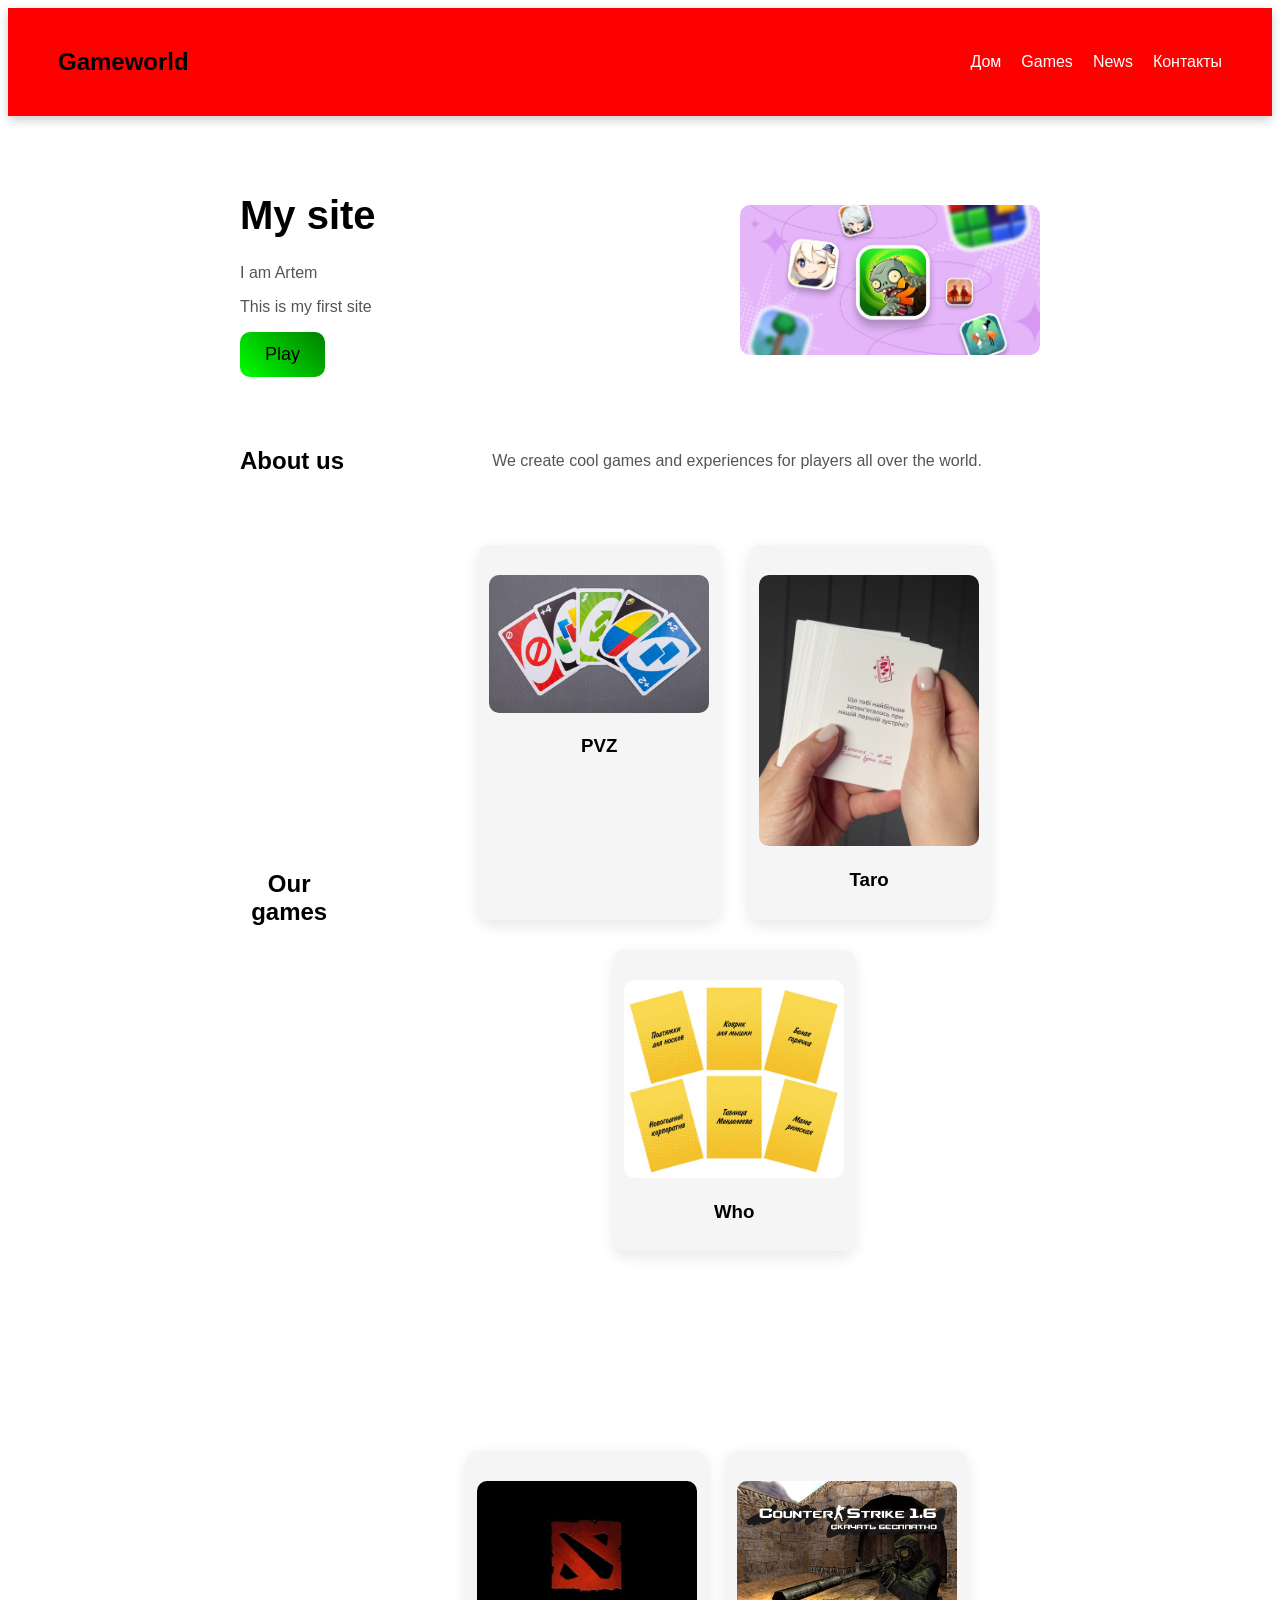
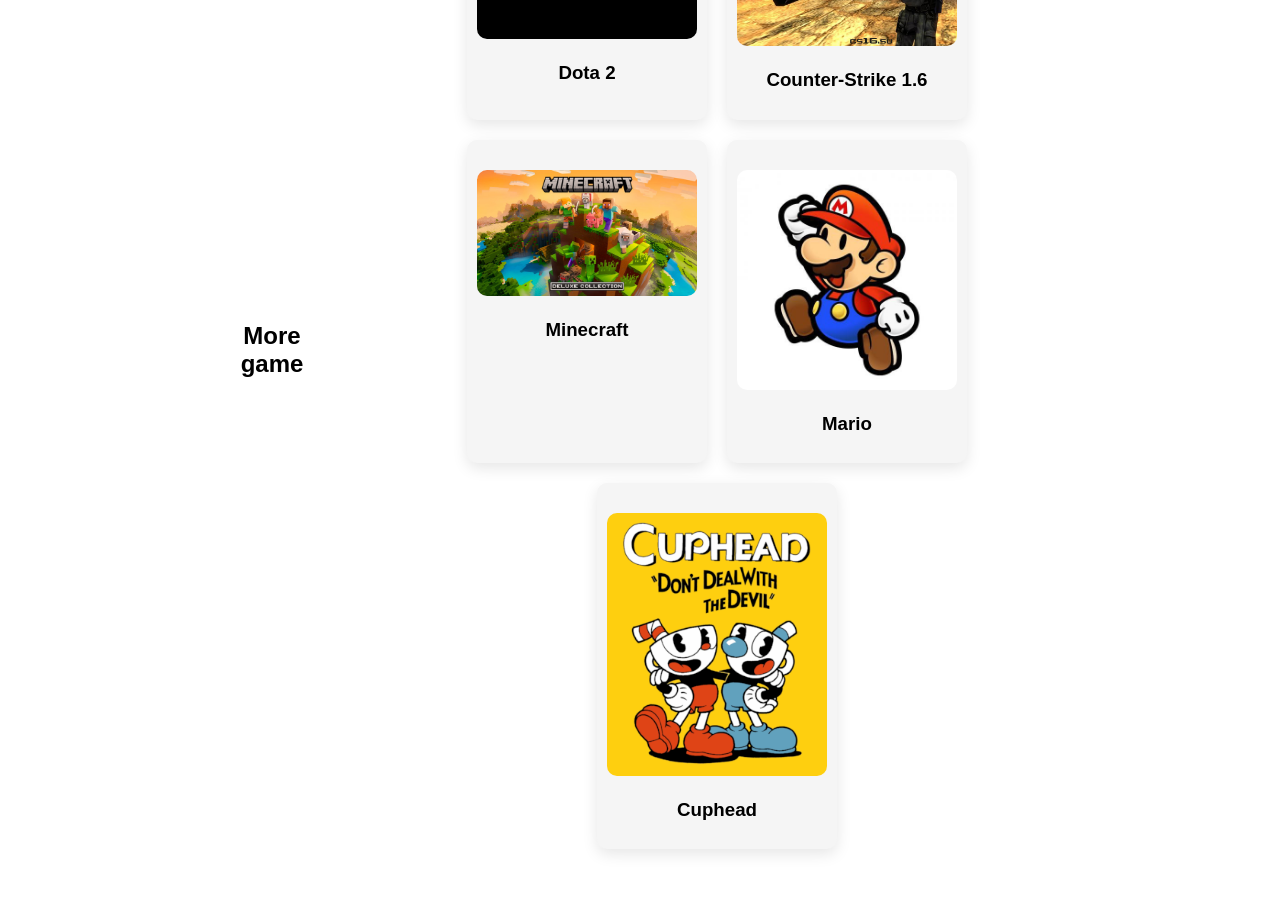
==== index.html @ b4166fed "Add files via upload" ====
<!DOCTYPE html>
<html lang="ru">

<head>
   <meta charset="UTF-8">
   <title>My first site</title>
   <link rel="stylesheet" href="style.css">
</head>

<body>

<header>
   <h2>Gameworld</h2>

   <nav>
      <ul>
         <li><a href="#">Дом</a></li>
         <li><a href="#">Games</a></li>
         <li><a href="#">News</a></li>
         <li><a href="#">Контакты</a></li>
      </ul>
   </nav>
</header>

<!-- HERO -->
<div class="hero">

   <div class="hero-text">
      <h1>My site</h1>
      <p>I am Artem</p>
      <p>This is my first site</p>
      <button>Play</button>
   </div>

   <div class="hero-image">
      <img src="Game.jpg" alt="Игры">
   </div>

</div>

<!-- ABOUT -->
<section class="about">
   <h2>About us</h2>
   <p>We create cool games and experiences for players all over the world.</p>
</section>

<!-- GAMES -->
<section class="games">
   <h2>Our games</h2>

   <div class="game-list">

      <div class="game-card">
         <img src="game1.jpg" alt="PVZ">
         <h3>PVZ</h3>
      </div>

      <div class="game-card">
         <img src="game2.jpg" alt="Taro">
         <h3>Taro</h3>
      </div>

      <div class="game-card">
         <img src="game3.jpg" alt="Who">
         <h3>Who</h3>
      </div>

   </div>
</section>

<section class="more-games">
   <h2>More game</h2>

   <div class="game-list">
      <div class="game-card">
         <img src="game4.jpg" alt="dota 2">
         <h3>Dota 2</h3>
      </div>
      <div class="game-card">
         <img src="game5.jpg" alt="Cs 1.6">
         <h3>Counter-Strike 1.6</h3>
      </div>
      <div class="game-card">
         <img src="game6.jpg" alt="Minecraft">
         <h3>Minecraft</h3>
      </div>
      <div class="game-card">
         <img src="game7.jpg" alt="Mario">
         <h3>Mario</h3>
      </div>
      <div class="game-card">
         <img src="game8.png" alt="Caphead">
         <h3>Cuphead</h3>
      </div>
   </div>
</section>

</body>
</html>
---- style.css ----
body {
    background-color: rgb(255, 255, 255);
    color: rgb(0, 0, 0);
    font-family: Arial;
    text-align: center;
}
button {
    background: linear-gradient(45deg, lime, green);
    color: black;
    border: none;
    padding: 12px 25px;
    font-size: 18px;
    border-radius: 10px;
    cursor: pointer;
    transition: 0.3s;
}
button:hover {
    transform: scale(1.1);
    background: linear-gradient(45deg, lime, green);
    box-shadow: 0 5px 15px rgba(0,255,0,0.5);
}
img {
    max-width: 100%;
    height: auto;
    border-radius: 10px;
    margin-top: 20px;
}
.hero img {
    transition: 0.3s;
}

.hero img:hover {
    transform: scale(1.05);
}
h1 {
    font-size: 40px;
}
header {
    display: flex;
    justify-content: space-between;
    align-items: center ;
    background: #ff0000;
    padding: 20px 50px;
    box-shadow: 0 4px 10px rgba(0,0,0,0.2);
}
ul {
    display: flex;
    list-style: none;
    gap: 20px
}
h2 {
    display: inline;
    margin-right: 40px;
}
a {
    color: white;
    text-decoration: none;
}
a:hover {
    color: lime;
}
p {
    color: #555;
}
.hero,
section {
    display: flex;
    justify-content: space-between;
    align-items: center;
    max-width: 800px;
    width: 90%;
    margin: 50px auto;
    gap: 50px;
}
.hero-text {
    text-align: left;  
}
.hero img {
    width: 300px;
    border-radius: 10px;
}
.hero-image img {
    margin-left: 20px;
}
section {
    width: 800px;
    margin: 50px auto;
    text-align: center;
}
.about p {
    color: #555;
    max-width: 600px;
    margin: 10px auto;
}
.game-list {
    display: flex;
    gap: 30px;
    flex-wrap: wrap;
    justify-content: center;
}
.more-games .game-list {
    display: flex;
    flex-wrap: wrap;
    gap: 20px;
    justify-content: center;
}
.more-games {
    padding-top: 100px;
    margin-top: 100px !important;
}
.game-card {
    width: 220px;
    background: #f5f5f5;
    padding: 10px;
    border-radius: 10px;
    transition: 0.3s;
    box-shadow: 0 5px 15px rgba(0,0,0,0.1);
}
.game-card img {
    width: 100%;
    border-radius: 10px;
}
.game-card:hover {
    transform: translateY(-10px);
}
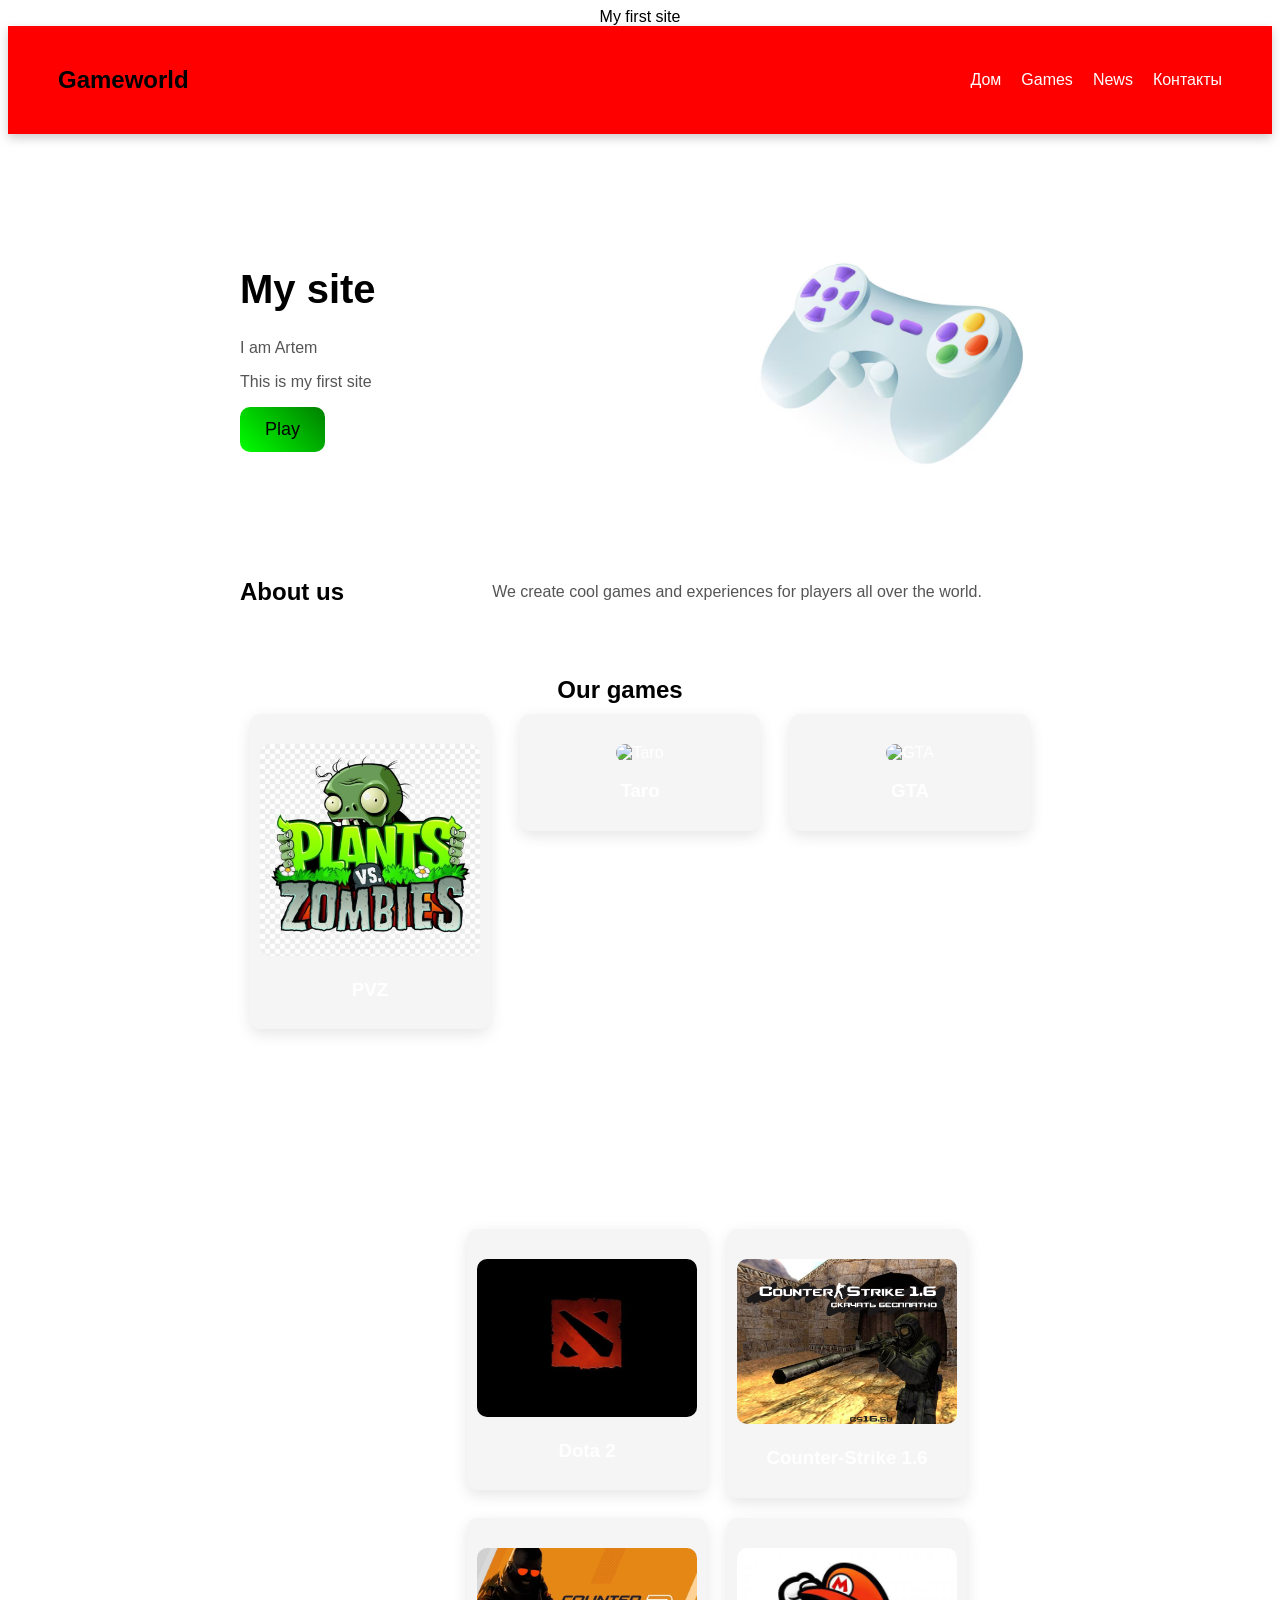
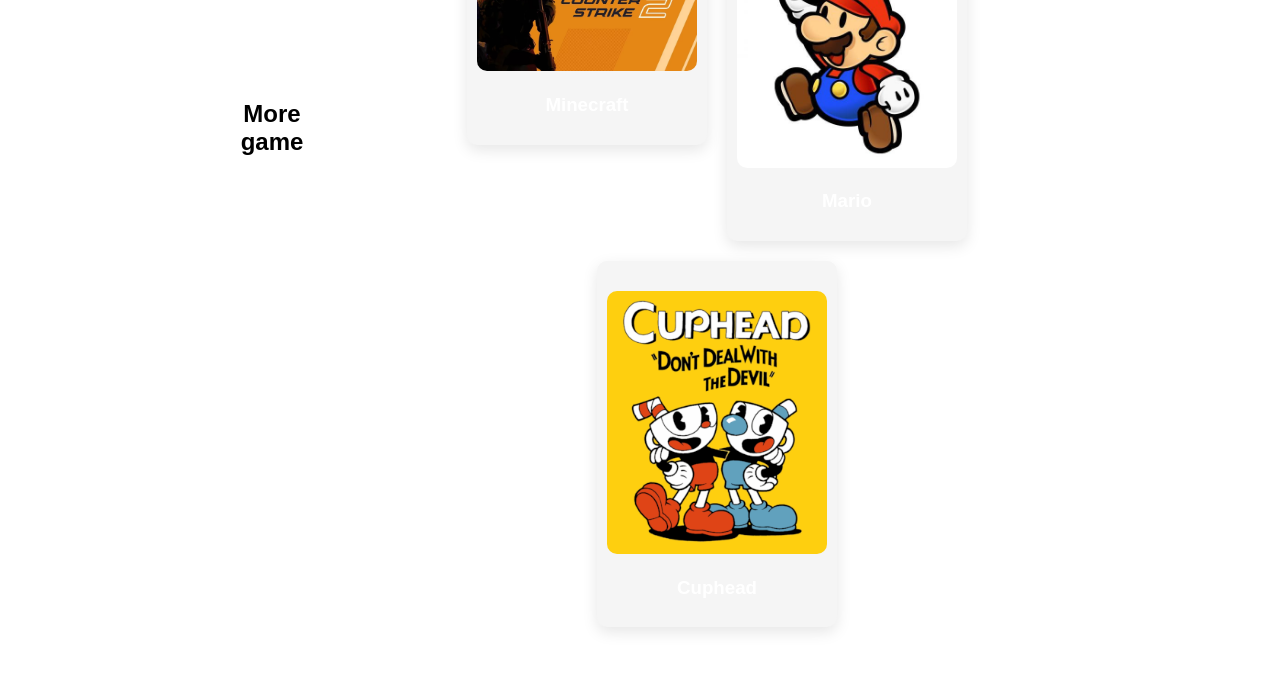
==== commit e6d758a0: "Add files via upload" ====
--- a/index.html
+++ b/index.html
@@ -3,6 +3,7 @@
 
 <head>
    <meta charset="UTF-8">
+   <meta name="viewport" content="width=device-wigth, initial-scala=1.0"
    <title>My first site</title>
    <link rel="stylesheet" href="style.css">
 </head>
@@ -14,10 +15,10 @@
 
    <nav>
       <ul>
-         <li><a href="#">Дом</a></li>
-         <li><a href="#">Games</a></li>
-         <li><a href="#">News</a></li>
-         <li><a href="#">Контакты</a></li>
+         <li><a href="index.html">Дом</a></li>
+         <li><a href="html/games.html">Games</a></li>
+         <li><a href="html/news.html">News</a></li>
+         <li><a href="html/Контакты.html">Контакты</a></li>
       </ul>
    </nav>
 </header>
@@ -29,11 +30,11 @@
       <h1>My site</h1>
       <p>I am Artem</p>
       <p>This is my first site</p>
-      <button>Play</button>
+      <button onclick="location.href='html/play.html'">Play</button>
    </div>
 
    <div class="hero-image">
-      <img src="Game.jpg" alt="Игры">
+      <img src="/Images/Play.avif" alt="Игры">
    </div>
 
 </div>
@@ -49,22 +50,24 @@
    <h2>Our games</h2>
 
    <div class="game-list">
-
-      <div class="game-card">
-         <img src="game1.jpg" alt="PVZ">
-         <h3>PVZ</h3>
-      </div>
-
-      <div class="game-card">
-         <img src="game2.jpg" alt="Taro">
-         <h3>Taro</h3>
-      </div>
-
-      <div class="game-card">
-         <img src="game3.jpg" alt="Who">
-         <h3>Who</h3>
-      </div>
-
+      <a href="html/game1.html">
+         <div class="game-card">
+            <img src="/Images/game1.jpg" alt="PVZ">
+            <h3>PVZ</h3>
+         </div>
+      </a>
+      <a href="html/game2.html">
+         <div class="game-card">
+            <img src="/Images/game2.jpg" alt="Taro">
+            <h3>Taro</h3>
+         </div>
+      </a>
+      <a href="html/game3.html">
+         <div class="game-card">
+            <img src="/Images/game3.jpg" alt="GTA">
+            <h3>GTA</h3>
+         </div>
+      </a>
    </div>
 </section>
 
@@ -72,27 +75,37 @@
    <h2>More game</h2>
 
    <div class="game-list">
-      <div class="game-card">
-         <img src="game4.jpg" alt="dota 2">
-         <h3>Dota 2</h3>
+      <a href="html/game4.html">
+         <div class="game-card">
+            <img src="/Images/game4.jpg" alt="dota 2">
+            <h3>Dota 2</h3>
+         </div>
+      </a>
+      <a href="html/game5.html">
+         <div class="game-card">
+            <img src="/Images/game5.jpg" alt="Cs 1.6">
+            <h3>Counter-Strike 1.6</h3>
+         </div>
+      </a>
+      <a href="html/game6.html">
+         <div class="game-card">
+            <img src="/Images/game6.avif" alt="Minecraft">
+            <h3>Minecraft</h3>
+         </div>
+      </a>
+      <a href="html/game7.html">
+         <div class="game-card">
+            <img src="/Images/game7.jpg" alt="Mario">
+            <h3>Mario</h3>
+         </div>
+      </a>
+      <a href="html/game8.html">
+         <div class="game-card">
+            <img src="/Images/game8.png" alt="Caphead">
+            <h3>Cuphead</h3>
+         </div>
+      </a>
       </div>
-      <div class="game-card">
-         <img src="game5.jpg" alt="Cs 1.6">
-         <h3>Counter-Strike 1.6</h3>
-      </div>
-      <div class="game-card">
-         <img src="game6.jpg" alt="Minecraft">
-         <h3>Minecraft</h3>
-      </div>
-      <div class="game-card">
-         <img src="game7.jpg" alt="Mario">
-         <h3>Mario</h3>
-      </div>
-      <div class="game-card">
-         <img src="game8.png" alt="Caphead">
-         <h3>Cuphead</h3>
-      </div>
-   </div>
 </section>
 
 </body>
--- a/style.css
+++ b/style.css
@@ -49,8 +49,8 @@
     gap: 20px
 }
 h2 {
+    margin-right: 40px;
     display: inline;
-    margin-right: 40px;
 }
 a {
     color: white;
@@ -122,4 +122,40 @@
 }
 .game-card:hover {
     transform: translateY(-10px);
+}@media (max-width: 768){
+    header {
+        flex-direction: column;
+        gap: 10px;
+    }
+    ul {
+        flex: column;
+        text-align: center;
+    }
+    .hero {
+        flex-direction: column;
+        text-align: center;
+    }
+    .hero-text {
+        text-align: center;
+    }
+    .hero img {
+        width: 100%; 
+    }
+    section {
+        wigth: 95%;
+    }
+    .game-card {
+        wight: 100%;
+    }
+}
+.games {
+    display: block;
+}
+.games h2 {
+    display: block;
+    margin-bottom: 10px;
+}
+.games p {
+    display: block;
+    margin-bottom: 20px;
 }
